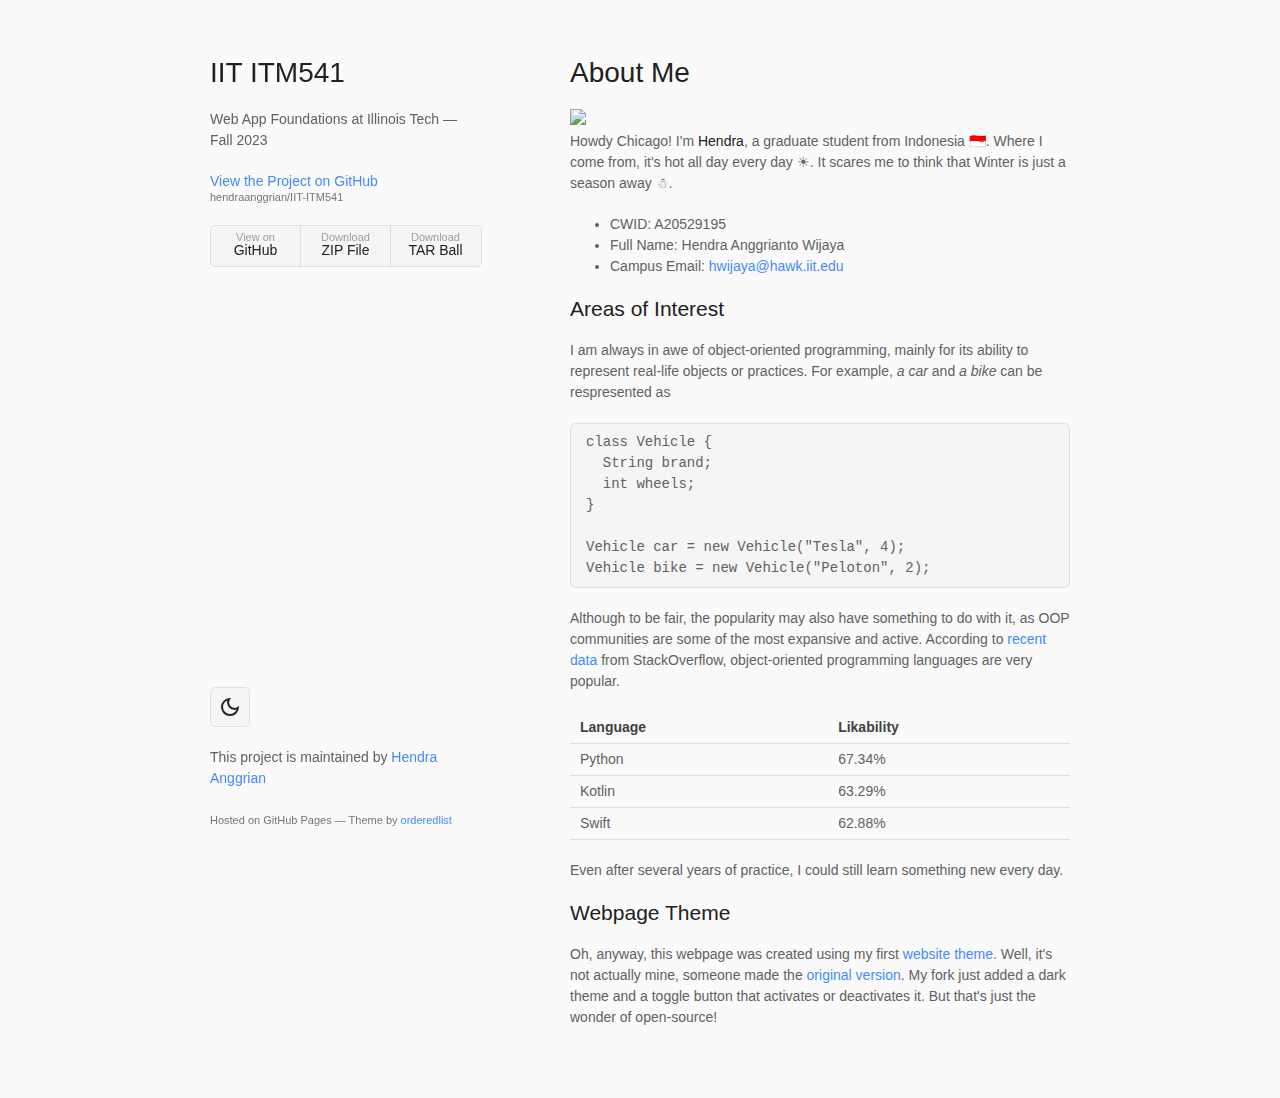
==== assignments/hw1/index.html @ 93091a5f "Submit HW1" ====
<!doctype html>
<html lang="en">

<head>
  <meta charset="UTF-8">
  <title>IIT ITM541</title>

  <meta name="viewport" content="width=device-width">
  <meta http-equiv="X-UA-Compatible" content="chrome=1">

  <link rel="stylesheet" href="styles/main.css">
  <link rel="stylesheet" href="https://fonts.googleapis.com/css2?family=Material+Symbols+Sharp:opsz,wght,FILL,GRAD@48,400,1,0">
  <script src="scripts/theme.js"></script>

  <!-- Code highlighter -->
  <link rel="stylesheet" href="https://cdnjs.cloudflare.com/ajax/libs/prism/1.29.0/themes/prism-tomorrow.min.css">
  <script src="https://cdnjs.cloudflare.com/ajax/libs/prism/1.29.0/prism.min.js"></script>
  <script src="https://cdnjs.cloudflare.com/ajax/libs/prism/1.29.0/components/prism-java.min.js"></script>

  <!-- Primary meta tags -->
  <meta name="title" content="IIT ITM541">
  <meta name="description" content="Web App Foundations at Illinois Tech &mdash; Fall 2023">
</head>

<body>
  <div class="wrapper">
    <header>
      <h1>IIT ITM541</h1>
      <p>Web App Foundations at Illinois Tech &mdash; Fall 2023</p>
      <p class="view"><a href="https://github.com/hendraanggrian/IIT-ITM541/">View the Project on GitHub <small>hendraanggrian/IIT-ITM541</small></a></p>
      <ul>
        <li><a href="https://github.com/hendraanggrian/IIT-ITM541/">View on<strong>GitHub</strong></a></li>
        <li><a href="https://github.com/hendraanggrian/IIT-ITM541/zipball/main/">Download<strong>ZIP File</strong></a></li>
        <li><a href="https://github.com/hendraanggrian/IIT-ITM541/tarball/main/">Download<strong>TAR Ball</strong></a></li>
      </ul>
    </header>
    <section>
      <h1>About Me</h1>
      <img src="https://github.com/hendraanggrian/hendraanggrian.github.io/raw/main/images/logo.png">
      <p>Howdy Chicago! I'm <strong>Hendra</strong>, a graduate student from Indonesia &#127470;&#127465;. Where I come from, it's hot all day every day &#9728;. It scares me to think that Winter is just a season away &#9731;.</p>
      <ul>
        <li>CWID: A20529195</li>
        <li>Full Name: Hendra Anggrianto Wijaya</li>
        <li>Campus Email: <a href = "mailto: hwijaya@hawk.iit.edu">hwijaya@hawk.iit.edu</a></li>
      </ul>

      <h2>Areas of Interest</h2>
      <p>I am always in awe of object-oriented programming, mainly for its ability to represent real-life objects or practices. For example, <em>a car</em> and <em>a bike</em> can be respresented as</p>
      <pre><code class="lang-java">class Vehicle {
  String brand;
  int wheels;
}

Vehicle car = new Vehicle("Tesla", 4);
Vehicle bike = new Vehicle("Peloton", 2);</code></pre>
      <p>Although to be fair, the popularity may also have something to do with it, as OOP communities are some of the most expansive and active. According to <a href="https://survey.stackoverflow.co/2022#section-most-loved-dreaded-and-wanted-programming-scripting-and-markup-languages">recent data</a> from StackOverflow, object-oriented programming languages are very popular.</p>
      <table>
        <tr>
          <th>Language</th>
          <th>Likability</th>
        </tr>
        <tr>
          <td>Python</td>
          <td>67.34%</td>
        </tr>
        <tr>
          <td>Kotlin</td>
          <td>63.29%</td>
        </tr>
        <tr>
          <td>Swift</td>
          <td>62.88%</td>
        </tr>
      </table>
      <p>Even after several years of practice, I could still learn something new every day.</p>

      <h2>Webpage Theme</h2>
      <p>Oh, anyway, this webpage was created using my first <a href="https://github.com/hendraanggrian/minimal-dark-theme/">website theme</a>. Well, it's not actually mine, someone made the <a href="https://github.com/orderedlist/minimal">original version</a>. My fork just added a dark theme and a toggle button that activates or deactivates it. But that's just the wonder of open-source!</p>
    </section>
    <footer>
      <p><button class="material-symbols-sharp" id="theme-toggle" title="Toggle dark mode" onclick="toggleDarkMode()"></button></p>
      <p>This project is maintained by <a href="https://github.com/hendraanggrian/">Hendra Anggrian</a></p>
      <p><small>Hosted on GitHub Pages &mdash; Theme by <a href="https://github.com/orderedlist/">orderedlist</a></small></p>
    </footer>
  </div>
  <script src="scripts/scale.fix.js"></script>
</body>

</html>
---- assignments/hw1/styles/main.css ----
/* Modification */

* {
  --primary: #448aff; /*Blue A200*/
}

:root {
  --primary-container: #005ecb; /*Blue A200 Dark*/

  --surface: #fafafa; /*Gray 50*/
  --surface-container: #f5f5f5; /*Gray 100*/
  --surface-container-high: #c2c2c2; /*Gray 100 Dark*/

  --on-surface: #212121; /*Gray 900*/
  --on-surface-variant: #424242; /*Gray 800*/
  --outline: #616161; /*Gray 700*/
  --outline-variant: #757575; /*Gray 600*/

  --border: #e0e0e0; /*Gray 300*/
  --button-text1: #9e9e9e; /*Gray 500*/
  --button-text1-hover: #707070; /*Gray 500 Dark*/
  --button-text2: #212121; /*Gray 900*/
  --button-text2-hover: #000000; /*Gray 900 Dark*/

  --theme-toggle-image: 'dark_mode';
}

:root.theme-dark {
  --primary-container: #83b9ff; /*Blue A200 Light*/

  --surface: #212121; /*Gray 900*/
  --surface-container: #424242; /*Gray 800*/
  --surface-container-high: #6d6d6d; /*Gray 800 Light*/

  --on-surface: #fafafa; /*Gray 50*/
  --on-surface-variant: #f5f5f5; /*Gray 100*/
  --outline: #bdbdbd; /*Gray 400*/
  --outline-variant: #9e9e9e; /*Gray 500*/

  --border: #424242; /*Gray 800*/
  --button-text1: #bdbdbd; /*Gray 400*/
  --button-text1-hover: #8d8d8d; /*Gray 400 Light*/
  --button-text2: #fafafa; /*Gray 50*/
  --button-text2-hover: #ffffff; /*Gray 50 Light*/

  --theme-toggle-image: 'light_mode';
}

p small {
  color: var(--outline-variant);
} blockquote p {
  color: var(--outline-variant);
}

code {
  padding: 2px 4px;
  border-radius: 0.3rem;
} code, pre {
  background-color: var(--surface-container);
} pre code {
  padding: 0px 0px;
}

header li:last-child {
  border-right: 0px;
}

footer button {
  height: 40px;
  padding: 0;
  background: var(--surface-container);
  border-radius: 5px;
  border: 1px solid var(--border);
  width: 40px;
  color: var(--button-text2);
  justify-content: center;
  cursor: pointer;
} footer button:hover {
  color: var(--button-text2-hover);
} footer button:active {
  background-color: var(--surface-container-high);
}

#theme-toggle:after {
  content: var(--theme-toggle-image);
}

/* Original */

body {
  background-color: /*#fff*/ var(--surface);
  padding: 50px;
  font: 14px/1.5 -apple-system, BlinkMacSystemFont, 'Segoe UI', Roboto, Oxygen, Ubuntu, Cantarell, 'Fira Sans', 'Droid Sans', 'Helvetica Neue', Arial, sans-serif, 'Apple Color Emoji', 'Segoe UI Emoji', 'Segoe UI Symbol';
  color: /*#595959*/ var(--outline);
  font-weight: 400;
}

h1, h2, h3, h4, h5, h6 {
  color: /*#222*/ var(--on-surface);
  margin: 0 0 20px;
}

p, ul, ol, table, pre, dl {
  margin: 0 0 20px;
}

h1, h2, h3 {
  line-height: 1.1;
}

h1 {
  font-size: 28px;
  font-weight: 500;
}

h2 {
  color: /*#393939*/ var(--on-surface);
  font-weight: 500;
}

h3, h4, h5, h6 {
  color: /*#494949*/ var(--on-surface);
  font-weight: 500;
}

a {
  color: /*#39c*/ var(--primary);
  text-decoration: none;
}

a:hover {
  color: /*#069*/ var(--primary-container);
}

a small {
  font-size: 11px;
  color: /*#777*/ var(--outline-variant);
  margin-top: -0.3em;
  display: block;
}

a:hover small {
  color: /*#777*/ var(--on-surface-variant);
}

.wrapper {
  width: 860px;
  margin: 0 auto;
}

blockquote {
  border-left: /*1px*/ 4px solid /*#e5e5e5*/ var(--border);
  margin: 0;
  padding: 0 0 0 20px;
  font-style: italic;
}

code, pre {
  font-family: Monaco, Bitstream Vera Sans Mono, Lucida Console, Terminal, Consolas, Liberation Mono, DejaVu Sans Mono, Courier New, monospace;
  /* color: #333; */
}

pre {
  padding: 8px 15px;
  background: /*#f8f8f8*/ var(--surface-container);
  border-radius: 5px;
  border: 1px solid /*#e5e5e5*/ var(--border);
  overflow-x: auto;
}

table {
  width: 100%;
  border-collapse: collapse;
}

th, td {
  text-align: left;
  padding: 5px 10px;
  border-bottom: 1px solid /*#e5e5e5*/ var(--border);
}

dt {
  color: /*#444*/ var(--on-surface-variant);
  font-weight: 500;
}

th {
  color: /*#444*/ var(--on-surface-variant);
}

img {
  max-width: 100%;
}

header {
  width: 270px;
  float: left;
  position: fixed;
  -webkit-font-smoothing: subpixel-antialiased;
}

header ul {
  list-style: none;
  height: 40px;
  padding: 0;
  background: /*#f4f4f4*/ var(--surface-container);
  border-radius: 5px;
  border: 1px solid /*#e0e0e0*/ var(--border);
  width: 270px;
}

header li {
  width: 89px;
  float: left;
  border-right: 1px solid var(--border);
  height: 40px;
}

header li:first-child a {
  border-radius: 5px 0 0 5px;
}

header li:last-child a {
  border-radius: 0 5px 5px 0;
}

header ul a {
  line-height: 1;
  font-size: 11px;
  color: /*#999*/ var(--button-text1);
  display: block;
  text-align: center;
  padding-top: 6px;
  height: 34px;
}

header ul a:hover {
  color: /*#999*/ var(--button-text1-hover);
}

header ul a:active {
  background-color: /*#f0f0f0*/ var(--surface-container-high);
}

strong {
  color: /*#222*/ var(--on-surface);
  font-weight: 500;
}

header ul li + li + li {
  border-right: none;
  width: 89px;
}

header ul a strong {
  font-size: 14px;
  display: block;
  color: /*222*/ var(--button-text2);
}

section {
  width: 500px;
  float: right;
  padding-bottom: 50px;
}

small {
  font-size: 11px;
}

hr {
  border: 0;
  background: /*#e5e5e5*/ var(--border);
  height: 1px;
  margin: 0 0 20px;
}

footer {
  width: 270px;
  float: left;
  position: fixed;
  bottom: 50px;
  -webkit-font-smoothing: subpixel-antialiased;
}

@media print, screen and (max-width: 960px) {

  div.wrapper {
    width: auto;
    margin: 0;
  }

  header, section, footer {
    float: none;
    position: static;
    width: auto;
  }

  header {
    padding-right: 320px;
  }

  footer {
    padding-right: 60px;
  }

  section {
    border: 1px solid /*#e5e5e5*/ var(--border);
    border-width: 1px 0;
    padding: 20px 0;
    margin: 0 0 20px;
  }

  header a small {
    display: inline;
  }

  header ul {
    position: absolute;
    right: 50px;
    top: 52px;
  }

  footer button {
    position: fixed;
    right: 50px;
    bottom: 52px;
  }
}

@media print, screen and (max-width: 720px) {
  body {
    word-wrap: break-word;
  }

  header {
    padding: 0;
  }

  header ul, header p.view {
    position: static;
  }

  pre, code {
    word-wrap: normal;
  }
}

@media print, screen and (max-width: 480px) {
  body {
    padding: 15px;
  }

  header ul {
    width: 99%;
  }

  header li, header ul li + li + li {
    width: 33%;
  }

  footer button {
    position: fixed;
    right: 25px;
    bottom: 26px;
  }
}

@media print {
  body {
    padding: 0.4in;
    font-size: 12pt;
    /* color: #444; */
  }
}
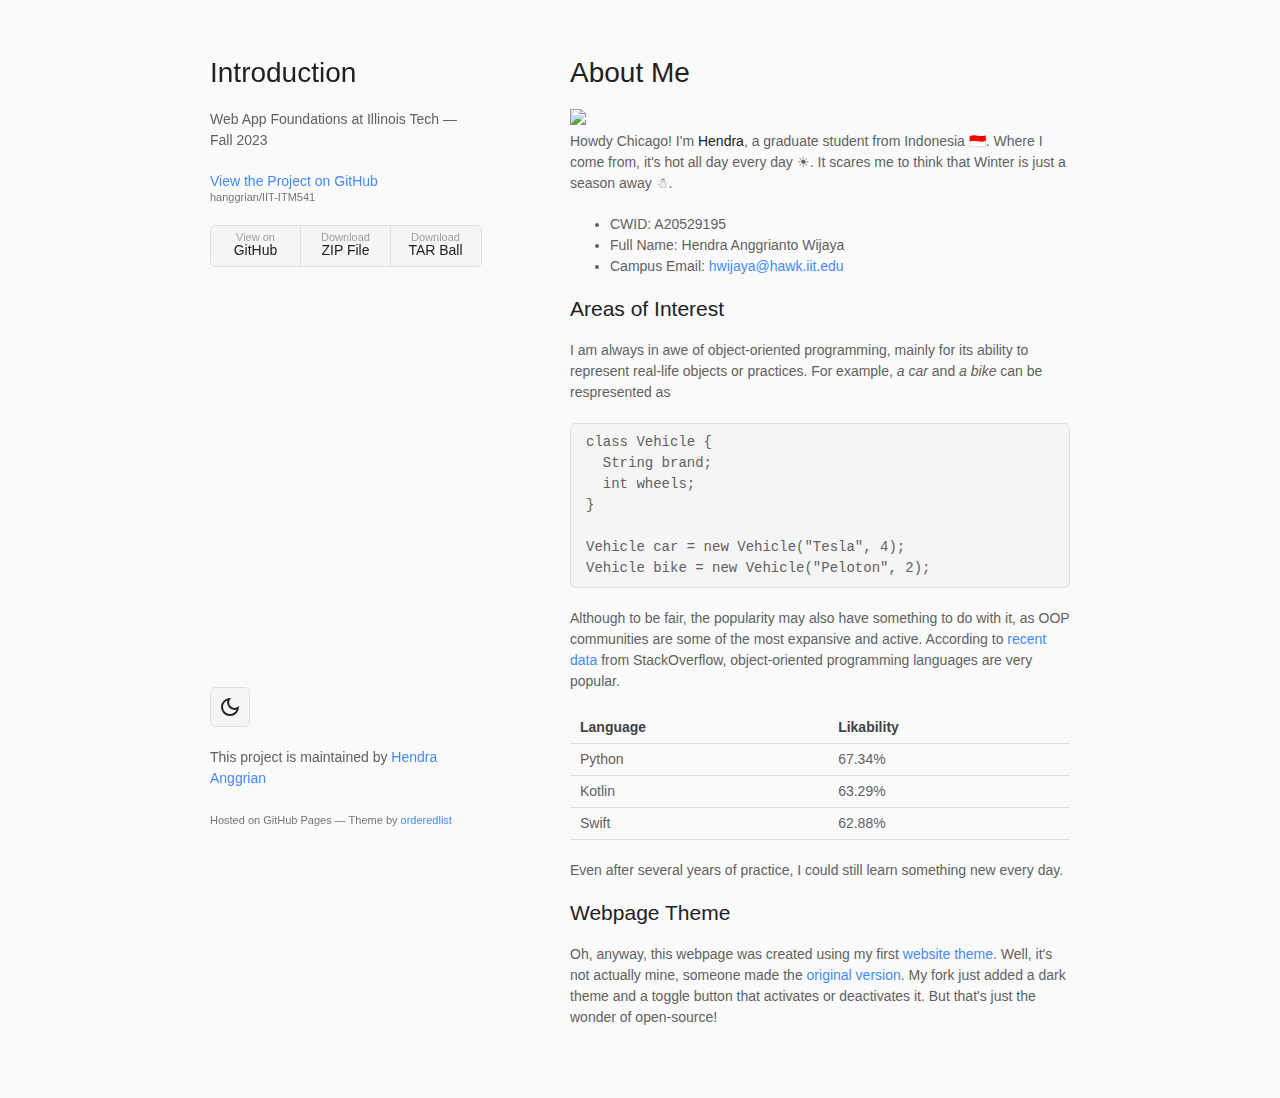
==== commit 576a345f: "Update links based on the new GitHub username" ====
--- a/assignments/hw1/index.html
+++ b/assignments/hw1/index.html
@@ -3,7 +3,7 @@
 
 <head>
   <meta charset="UTF-8">
-  <title>IIT ITM541</title>
+  <title>ITMD 4/541 - Lab 1</title>
 
   <meta name="viewport" content="width=device-width">
   <meta http-equiv="X-UA-Compatible" content="chrome=1">
@@ -25,18 +25,18 @@
 <body>
   <div class="wrapper">
     <header>
-      <h1>IIT ITM541</h1>
+      <h1>Introduction</h1>
       <p>Web App Foundations at Illinois Tech &mdash; Fall 2023</p>
-      <p class="view"><a href="https://github.com/hendraanggrian/IIT-ITM541/">View the Project on GitHub <small>hendraanggrian/IIT-ITM541</small></a></p>
+      <p class="view"><a href="https://github.com/hanggrian/IIT-ITM541/">View the Project on GitHub <small>hanggrian/IIT-ITM541</small></a></p>
       <ul>
-        <li><a href="https://github.com/hendraanggrian/IIT-ITM541/">View on<strong>GitHub</strong></a></li>
-        <li><a href="https://github.com/hendraanggrian/IIT-ITM541/zipball/main/">Download<strong>ZIP File</strong></a></li>
-        <li><a href="https://github.com/hendraanggrian/IIT-ITM541/tarball/main/">Download<strong>TAR Ball</strong></a></li>
+        <li><a href="https://github.com/hanggrian/IIT-ITM541/">View on<strong>GitHub</strong></a></li>
+        <li><a href="https://github.com/hanggrian/IIT-ITM541/zipball/main/">Download<strong>ZIP File</strong></a></li>
+        <li><a href="https://github.com/hanggrian/IIT-ITM541/tarball/main/">Download<strong>TAR Ball</strong></a></li>
       </ul>
     </header>
     <section>
       <h1>About Me</h1>
-      <img src="https://github.com/hendraanggrian/hendraanggrian.github.io/raw/main/images/logo.png">
+      <img src="https://github.com/hanggrian/hanggrian.github.io/raw/main/images/logo.png">
       <p>Howdy Chicago! I'm <strong>Hendra</strong>, a graduate student from Indonesia &#127470;&#127465;. Where I come from, it's hot all day every day &#9728;. It scares me to think that Winter is just a season away &#9731;.</p>
       <ul>
         <li>CWID: A20529195</li>
@@ -75,11 +75,11 @@
       <p>Even after several years of practice, I could still learn something new every day.</p>
 
       <h2>Webpage Theme</h2>
-      <p>Oh, anyway, this webpage was created using my first <a href="https://github.com/hendraanggrian/minimal-dark-theme/">website theme</a>. Well, it's not actually mine, someone made the <a href="https://github.com/orderedlist/minimal">original version</a>. My fork just added a dark theme and a toggle button that activates or deactivates it. But that's just the wonder of open-source!</p>
+      <p>Oh, anyway, this webpage was created using my first <a href="https://github.com/hanggrian/minimal-dark-theme/">website theme</a>. Well, it's not actually mine, someone made the <a href="https://github.com/orderedlist/minimal">original version</a>. My fork just added a dark theme and a toggle button that activates or deactivates it. But that's just the wonder of open-source!</p>
     </section>
     <footer>
       <p><button class="material-symbols-sharp" id="theme-toggle" title="Toggle dark mode" onclick="toggleDarkMode()"></button></p>
-      <p>This project is maintained by <a href="https://github.com/hendraanggrian/">Hendra Anggrian</a></p>
+      <p>This project is maintained by <a href="https://github.com/hanggrian/">Hendra Anggrian</a></p>
       <p><small>Hosted on GitHub Pages &mdash; Theme by <a href="https://github.com/orderedlist/">orderedlist</a></small></p>
     </footer>
   </div>
